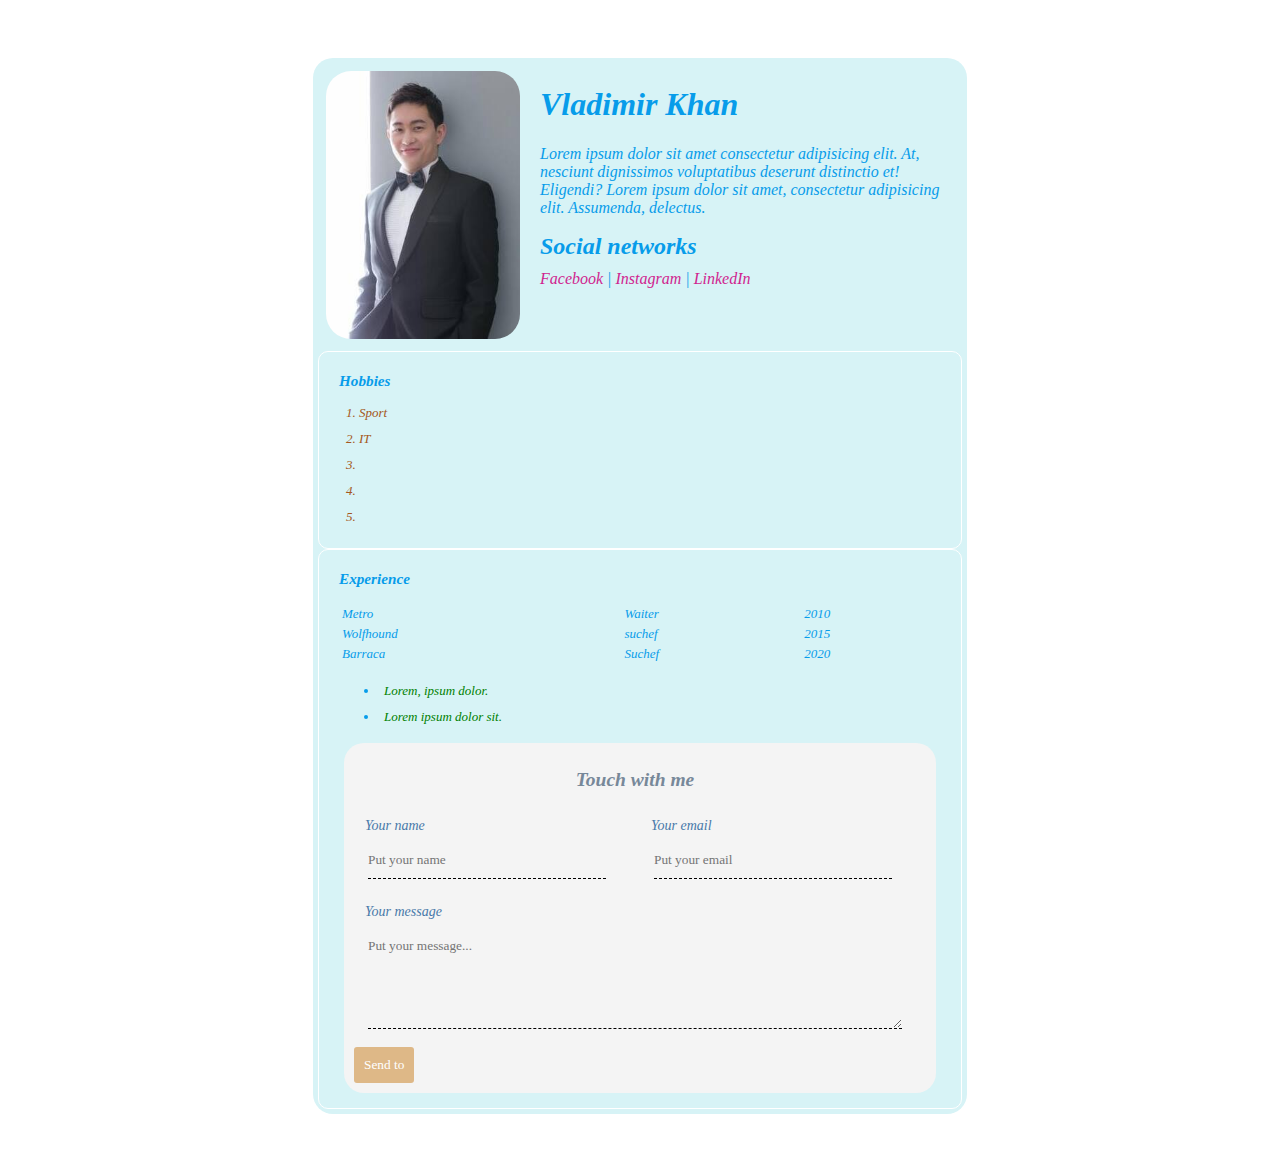
==== index.html @ b09a0df6 "cv test" ====
<!DOCTYPE html>
<html lang="en">
<head>
    <meta charset="UTF-8">
    <meta http-equiv="X-UA-Compatible" content="IE=edge">
    <meta name="viewport" content="width=device-width, initial-scale=1.0">
    <title>CV</title>
    <link rel="stylesheet" href="cv2.css">
</head>
<body>
    <div class="container">
        <div class="back">
            <div class="info">
                <div class="pic">
                    <img src="photo.jpeg" alt="Vladi" class="pic">
                </div>
                <div class="header">
                    <h1>Vladimir Khan</h1>
               
                    <div class="card_cv">
                        <Lorem>Lorem ipsum dolor sit amet consectetur adipisicing elit. At, nesciunt dignissimos voluptatibus deserunt distinctio et! Eligendi? Lorem ipsum dolor sit amet, consectetur adipisicing elit. Assumenda, delectus.</p>
                    </div>
                
                        <h2>Social networks </h2>
                        <div class="border_one">
                            <a href="https://www.facebook.com/vladimirkhan07/" target="_blank">Facebook</a>  |
                            <a href="https://www.instagram.com/vladi_khan/" target="_blank">Instagram</a>    |
                            <a href="https://www.linkedin.com/in/vladimir-khan-6a15a874/" target="_blank">LinkedIn</a>
                        </div>
                </div>

            </div>
        <div class="card">        
            <h3>Hobbies</h3>
            <ol class="list">
                <li>Sport</li>
                <li>IT</li>
                <li></li>
                <li></li>
                <li></li>
            </ol>           
        </div>    
        <div class="card">
            <h3>Experience</h3>
            <table width="100%">
                <tbody>
                    <tr>
                        <td>Metro</td>
                        <td>Waiter</td>
                        <td>2010</td>
                    </tr>

                    <div class="table1">
                        <tr>
                            <td>Wolfhound</td>
                            <td>suchef</td>
                            <td>2015</td>
                        </tr>
                        <tr>
                            <td>Barraca</td>
                            <td>Suchef</td>
                            <td>2020</td>
                    </div>
                    </tr>
        </div>  
                </tbody>
            </table>
                  
            
        

   <ul class="link-list">
       <li>
           <a href="#">Lorem, ipsum dolor.</a>
        </li>
        <li>
           <a href="#">Lorem ipsum dolor sit.</a>
       </li>
   </ul>
   
            <form action="/" class="form">
                <h2>Touch with me</h2>

                <div class="form-row">
                    <div class="form-group">
                        <label for="name">Your name</label>
                        <input type="text" id="name" placeholder="Put your name">
                    </div>

                    <div class="form-group">
                        <label for="email">Your email</label>
                        <input type="email" id="email" placeholder="Put your email">
                    </div>
            
                </div>
                <div class="form-group">
                    <label for="message" > Your message</label>
                    <textarea id="message"  cols="5" rows="5" placeholder="Put your message..."></textarea>
                </div>

                <input class="btn" type="submit" value="Send to">
            </form>
        
        </div>
    </div>
</body>
</html>
---- cv2.css ----
.card{
    /* color: rgb(30, 70, 86); */
    font-size:small;
    margin-bottom: 20px;
    /* Хорший отступ */
    box-sizing: border-box;
    display: block;
    width: 100%;
}
/* .h1{
    color: rgb(36, 3, 66);
    margin-left: 10px;

} */
.info{
    display: flex;
    margin-bottom: 20px;
}
.info{
    font-style:italic;
    font-size: 100%;
    font-weight:lighter;
    margin: 2px;
    /* width: 100%; */    
}
.info h1{
    width: 80%;
}
#header{
    padding-left: 50px;
    padding: 0px 20px;

}
.header{
    padding: 0px 0px;
}
.header h1{
    padding: 0px 20px;
    padding-bottom: 0px;


}
.header h2{
    padding: 0px 20px;
    margin-top: auto;
    margin-bottom: 0;
    padding-bottom: 0px;


}
.border_one{
    padding: 10px 20px;
    padding-bottom: 10px;


}


body{
    background-color:#ffffff;
    color:#079cea;
    padding: 10px 300px;
}
.card_cv{
    border-radius: 10px;
    padding: 0px 20px;
    padding-top: 0;
    margin-bottom: 10px;
    margin-top: 0;
    margin: 0;
    width: 100%;
    box-sizing: border-box;
}

.card{
    border-radius: 10px;
    border: 1px solid white;
    padding: 10px 20px;
    background-color:#9ac5f7;
    background:transparent;
    color: #079cea;
    /* background-color: #4f88cb; */
    margin: 0;
    /* margin-bottom: 15px; */
    box-sizing: border-box;
    font-size: auto;
    font-style: italic;
    width: 100%;
    
}
.card h3{
    margin-top: 10px;
}
/* .border2{
    background-color: #73ace2;
    border-radius: 10px;
    border:3px solid white;
    padding: 1px 20px;
} */
.back{
    background-color: #d7f3f6;
    color:#079cea;
    margin: 5px;
    padding: 5px;
    box-sizing:border-box;
    border-radius:20px
    
    
}


a{
    color: rgb(208, 31, 143);
    text-decoration: none;
}
a:hover{
    color:white;
/* Путь надо писать не к классу а к "а" */
}
a:active{
    color:green;
}


.container{
    margin:auto;
    max-width: auto;
    margin-top: 40px;
    margin-bottom: 40px;
    box-sizing:border-box;
}
.pic{
    border-radius: 28px;
    width: 200px;
     /* box-shadow: 4px 4px 14px 3px rgba(0, 0, 0, .25); */
        /* делает тень */
    padding: 3px;
    box-sizing:border-box;
}
.btn{
    background-color: burlywood;
    border-radius:3px;
    border:none;
    padding: 10px;
    color:white;
    font-family: italic;
}
.btn:hover{
    color: red;
    cursor: pointer;
    opacity: .7;
}
.list{
    padding: 0 20px;
    margin: px;
}
.list li{
    color:rgb(164, 87, 32);
    margin-bottom: 10px;
    
    
}
.link-list a{
    color:green;
    padding: 0;
    margin: 0;
    width: 40px;
}
.link-list li{
    list-style:disc;
    /* border-bottom: 2px solid rgb(137, 137, 240); */
    padding-bottom: 3px;
    margin-left: 0px;
    padding: 5px 5px;

}
.table{
    width: auto;
    /* box-sizing: border-box; */
}
.table1{
    padding-left: 50px;
    padding-bottom: 0px;
    text-align: right;
    /* width: auto; */
    /* box-sizing:border-box; */
}
.table1 td{
    text-align: right;
    margin-left: 50px;
}
#tbody{
    width: 100px;
}

.table td:nth-child(2),.table td:nth-child(3){
    color:rgb(224, 161, 172);
    
}.table tr:nth-child(1),.table tr:nth-child(2),.table tr:nth-child(3){
    color:yellowgreen;
}



.form{
    background-color: #f4f4f4;
    width: auto;
    color:lightslategrey;
    padding: 10px;
    margin: 5px;
    border-radius:20px;
    padding-right: 20px;


}
.form h2{
    text-align: center;
}
.form-row{
    margin-bottom: 10px;
    display: flex;
    

    
}
.form-row, .form-group{
    /* display: inline-block; */
    margin-right: 50px;

    margin-bottom: 10px;
    width: 100%;

}
.form-row,.form-group:last-child{
    margin-right: 0;
}
.form-group label{
    display: block;
    font-size: 14px;
}

.form-group{
    display: block;
    color:rgb(72, 121, 169);
    margin: 10px;
    padding: 1px;
}


.form-group input,
.form-group textarea{
    width: 90%;
    box-sizing:border-box;
    padding:15px 0 10px;
    /* padding-bottom: 0; */
    margin: 3px;
    border:none;
    background: transparent;
    border-bottom:1px dashed black;
    outline: none;
    /* синяя линия при выделении */
    font-family: inherit;
}
.form-group textarea{
    width: 95%;

}

@media(max-width:650px){
    .info{
        display: block;
        text-align: center;
    }
}
.backpic{
    width:  10px;

}
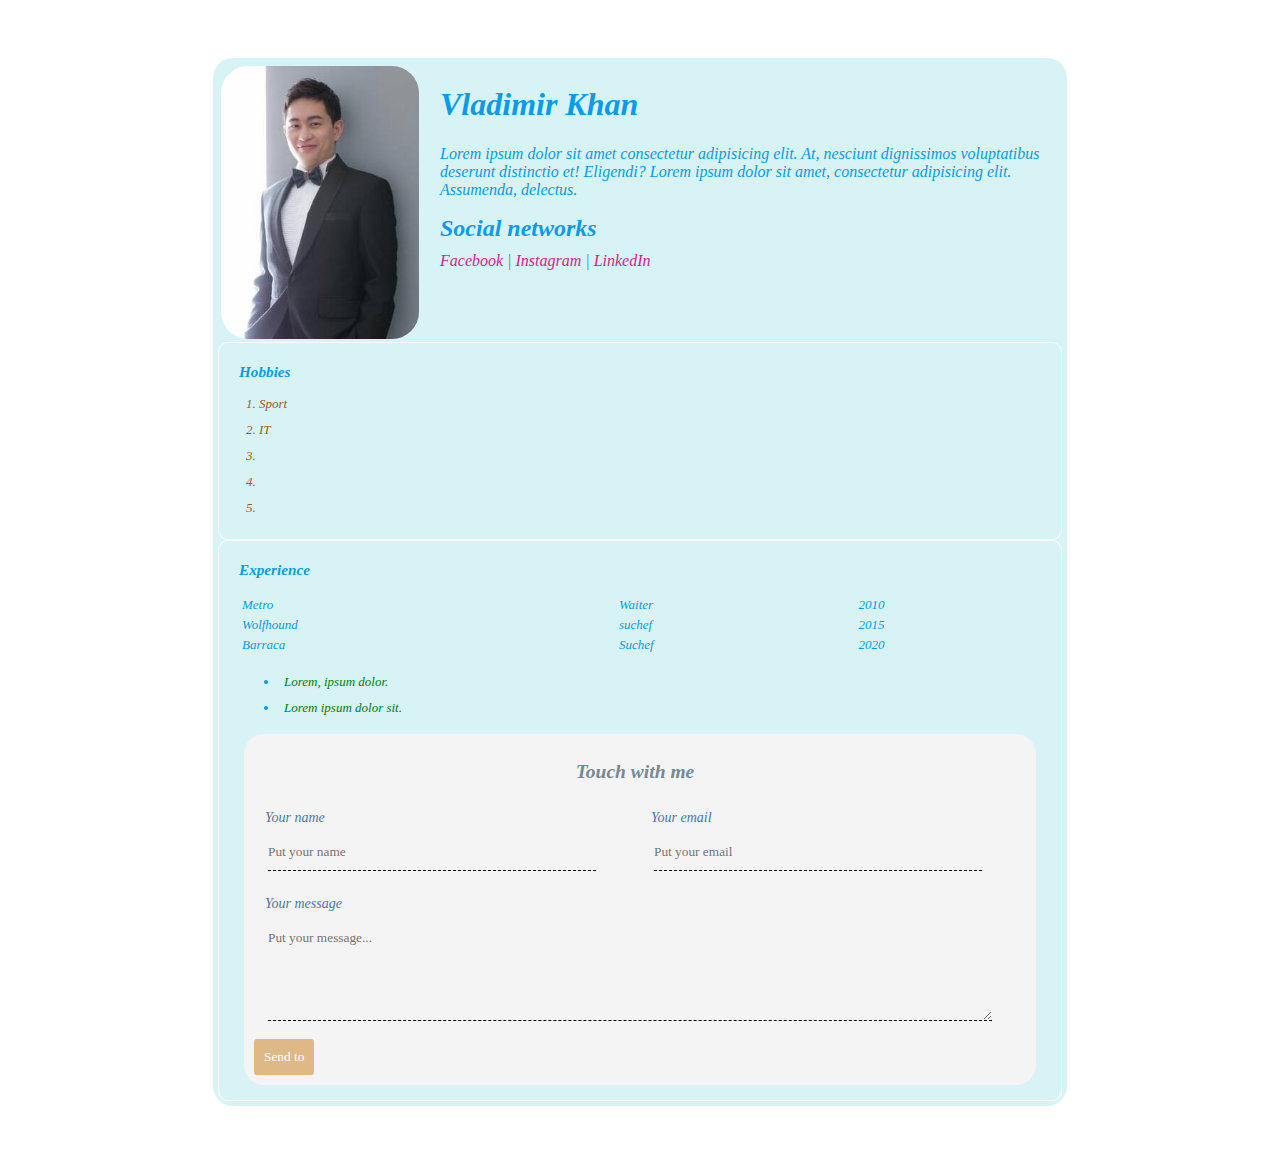
==== commit e1183979: "cv" ====
--- a/index.html
+++ b/index.html
@@ -12,9 +12,9 @@
     <div class="container">
         <div class="back">
             <div class="info">
-                <div class="pic">
+                <!-- <div class="pic"> -->
                     <img src="photo.jpeg" alt="Vladi" class="pic">
-                </div>
+                <!-- </div> -->
                 <div class="header">
                     <h1>Vladimir Khan</h1>
                
--- a/cv2.css
+++ b/cv2.css
@@ -29,6 +29,7 @@
 #header{
     padding-left: 50px;
     padding: 0px 20px;
+    word-wrap: break-word;
 
 }
 .header{
@@ -59,7 +60,7 @@
 body{
     background-color:#ffffff;
     color:#079cea;
-    padding: 10px 300px;
+    padding: 10px 200px;
 }
 .card_cv{
     border-radius: 10px;
@@ -103,7 +104,8 @@
     margin: 5px;
     padding: 5px;
     box-sizing:border-box;
-    border-radius:20px
+    border-radius:20px;
+    width:fit-content;
     
     
 }
@@ -128,14 +130,17 @@
     margin-top: 40px;
     margin-bottom: 40px;
     box-sizing:border-box;
+    word-wrap:break-word;
 }
 .pic{
     border-radius: 28px;
-    width: 200px;
+    width:200px;
      /* box-shadow: 4px 4px 14px 3px rgba(0, 0, 0, .25); */
         /* делает тень */
-    padding: 3px;
-    box-sizing:border-box;
+    padding: 1px;
+    box-sizing:border-box;
+    word-wrap:break-word;
+
 }
 .btn{
     background-color: burlywood;
@@ -168,8 +173,7 @@
 }
 .link-list li{
     list-style:disc;
-    /* border-bottom: 2px solid rgb(137, 137, 240); */
-    padding-bottom: 3px;
+с    padding-bottom: 3px;
     margin-left: 0px;
     padding: 5px 5px;
 
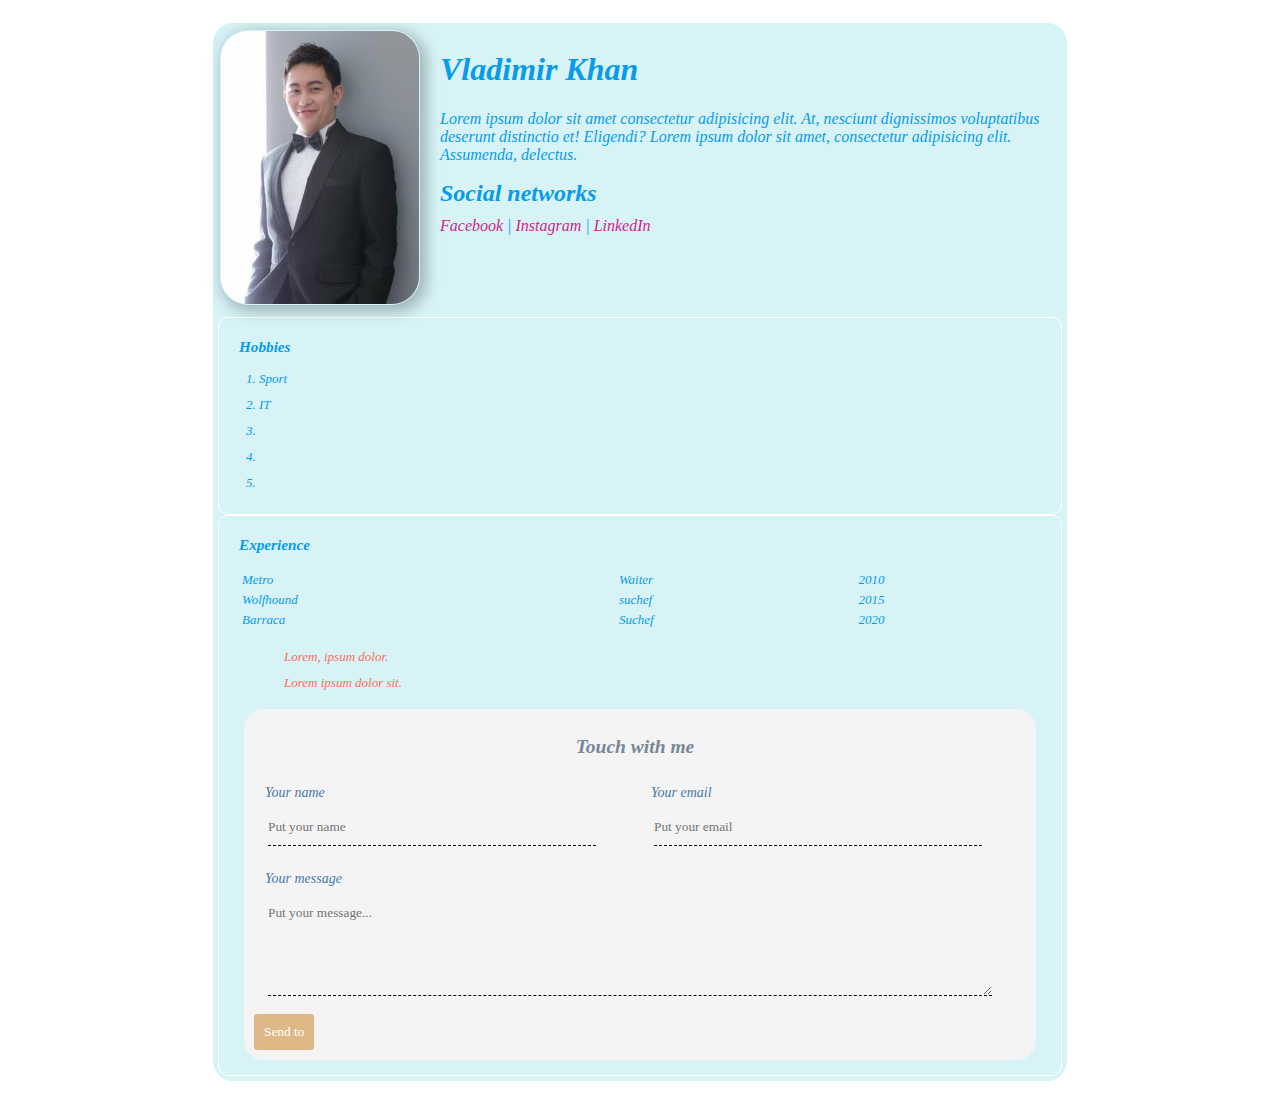
==== commit 35cc24ab: "Finished test" ====
--- a/index.html
+++ b/index.html
@@ -12,9 +12,7 @@
     <div class="container">
         <div class="back">
             <div class="info">
-                <!-- <div class="pic"> -->
                     <img src="photo.jpeg" alt="Vladi" class="pic">
-                <!-- </div> -->
                 <div class="header">
                     <h1>Vladimir Khan</h1>
                
@@ -78,7 +76,6 @@
            <a href="#">Lorem ipsum dolor sit.</a>
        </li>
    </ul>
-   
             <form action="/" class="form">
                 <h2>Touch with me</h2>
 
--- a/cv2.css
+++ b/cv2.css
@@ -22,6 +22,9 @@
     font-weight:lighter;
     margin: 2px;
     /* width: 100%; */    
+    /* text-transform: capitalize; делает слова с большой буквы
+    letter-spacing: 5px; пробел между буквами
+    word-spacing: 42px; пробел между словами */ 
 }
 .info h1{
     width: 80%;
@@ -127,19 +130,23 @@
 .container{
     margin:auto;
     max-width: auto;
-    margin-top: 40px;
-    margin-bottom: 40px;
+    margin-top: 5px;
+    margin-bottom: 5px;
+
     box-sizing:border-box;
+    /* //все элементы будут нахаодиться на одном уровне */
     word-wrap:break-word;
 }
 .pic{
     border-radius: 28px;
-    width:200px;
-     /* box-shadow: 4px 4px 14px 3px rgba(0, 0, 0, .25); */
+    max-width:200px;
+    /* min-width:auto; */
+     box-shadow: 4px 4px 14px 3px rgba(0, 0, 0, .25);
         /* делает тень */
     padding: 1px;
     box-sizing:border-box;
     word-wrap:break-word;
+    margin-bottom: 10px;
 
 }
 .btn{
@@ -154,26 +161,31 @@
     color: red;
     cursor: pointer;
     opacity: .7;
+    /* подсвечивание к кнопке */
 }
 .list{
     padding: 0 20px;
     margin: px;
 }
 .list li{
-    color:rgb(164, 87, 32);
+    /* color:#19c95c; */
     margin-bottom: 10px;
     
     
 }
 .link-list a{
-    color:green;
-    padding: 0;
+    color:#fd6d58;
+    padding: 0 0;
     margin: 0;
     width: 40px;
+
+}
+.link-list a:hover{
+    color:white;
 }
 .link-list li{
-    list-style:disc;
-с    padding-bottom: 3px;
+    list-style: none;
+    padding-bottom: 3px;
     margin-left: 0px;
     padding: 5px 5px;
 
@@ -189,13 +201,14 @@
     /* width: auto; */
     /* box-sizing:border-box; */
 }
-.table1 td{
-    text-align: right;
+.table1 >.tr{
+    text-align: center;
     margin-left: 50px;
 }
 #tbody{
     width: 100px;
 }
+.tbody>
 
 .table td:nth-child(2),.table td:nth-child(3){
     color:rgb(224, 161, 172);
@@ -269,8 +282,8 @@
     width: 95%;
 
 }
-
-@media(max-width:650px){
+/* Очень важно для размера фото 700px*/
+@media(max-width:700px){
     .info{
         display: block;
         text-align: center;
@@ -279,4 +292,21 @@
 .backpic{
     width:  10px;
 
-}+}
+/* Posiiton */
+/* .position{
+    position: relative;
+    border: 4px solid black;
+    margin-top: auto;
+    padding: 20px;
+    height: 300px;
+}
+.box{
+    position: fixed;
+    top: 0;
+    left: 0px;
+    bottom: 150px;
+    width: 100%;
+    height:50px;
+    background-color: lightcoral;
+} */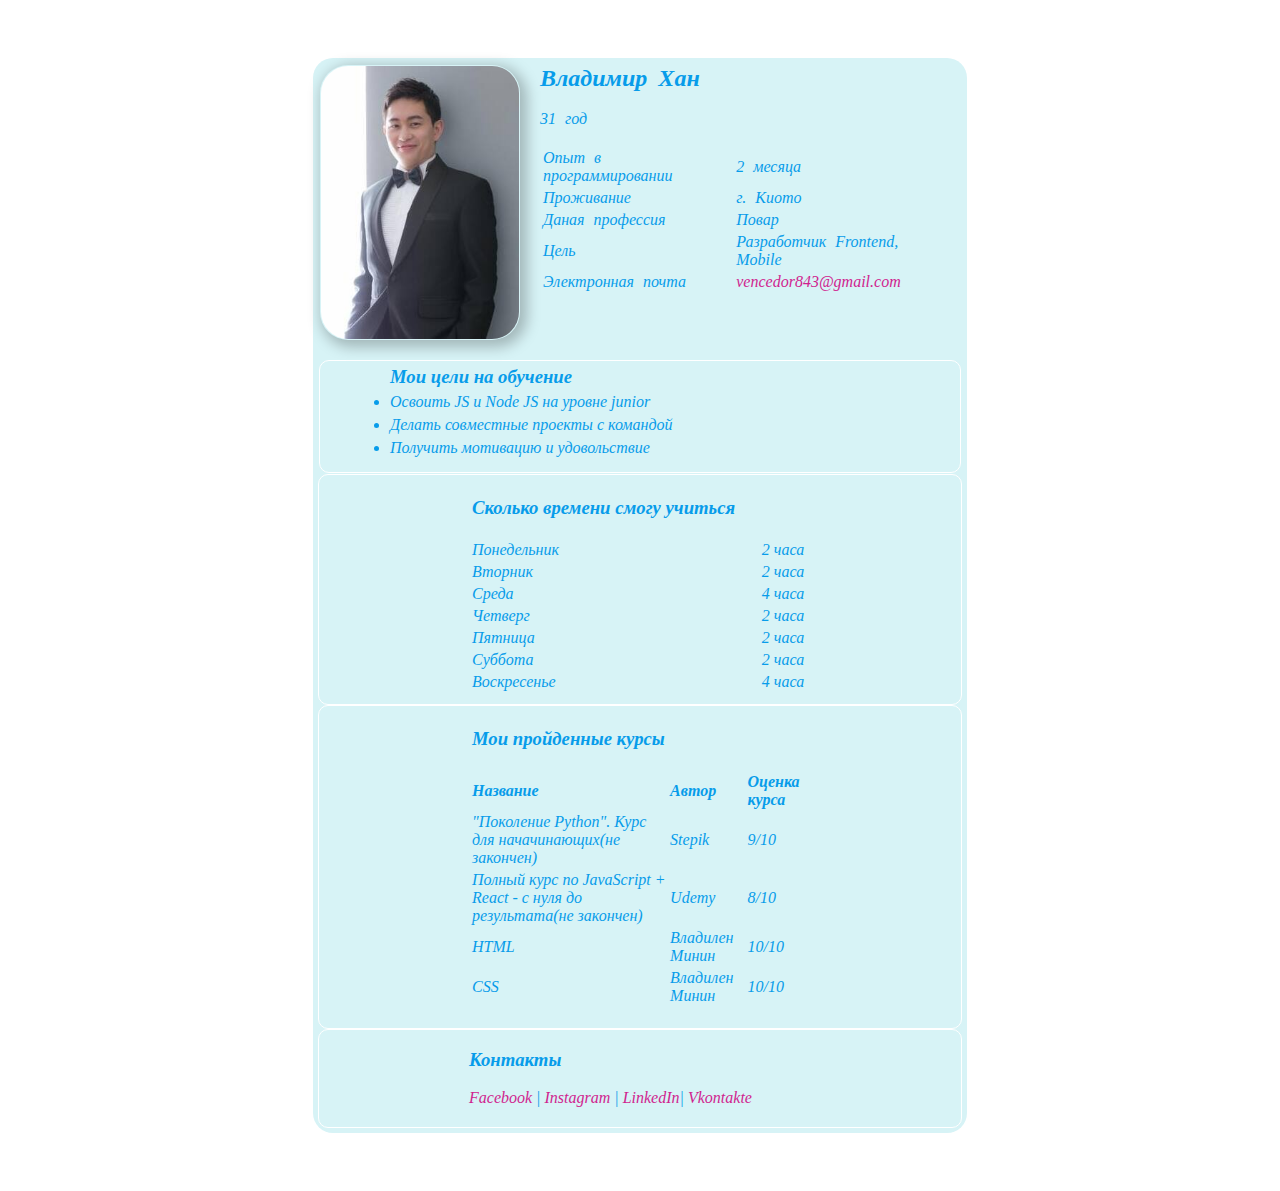
==== commit aeb2bbb1: "Student card" ====
--- a/index.html
+++ b/index.html
@@ -5,8 +5,8 @@
     <meta charset="UTF-8">
     <meta http-equiv="X-UA-Compatible" content="IE=edge">
     <meta name="viewport" content="width=device-width, initial-scale=1.0">
-    <title>CV</title>
-    <link rel="stylesheet" href="cv2.css">
+    <title>Student card</title>
+    <link rel="stylesheet" href="student.css">
 </head>
 <body>
     <div class="container">
@@ -14,90 +14,124 @@
             <div class="info">
                     <img src="photo.jpeg" alt="Vladi" class="pic">
                 <div class="header">
-                    <h1>Vladimir Khan</h1>
-               
+                    <h2>Владимир Хан</h2>
                     <div class="card_cv">
-                        <Lorem>Lorem ipsum dolor sit amet consectetur adipisicing elit. At, nesciunt dignissimos voluptatibus deserunt distinctio et! Eligendi? Lorem ipsum dolor sit amet, consectetur adipisicing elit. Assumenda, delectus.</p>
+                        <br>
+                        <strong>31 год</strong>
+                        <br>
+                        <br>
+                        <table class="personal">
+                            <tr>
+                                <td> <strong>Опыт в программировании </strong></td>
+                                <td>2 месяца</td>
+                            </tr>
+                            <tr>
+                                <td><strong>Проживание</strong></td>
+                                <td>г. Киото</td>
+                            </tr>
+                            <tr>
+                                <td><strong>Даная профессия</strong></td>
+                                <td>Повар</td>
+                            </tr>
+                            <tr>
+                                <td><strong>Цель </strong></td>
+                                <td>Разработчик Frontend, Mobile</td>
+                            </tr>
+                            <tr>
+                                <td><strong>Электронная почта </strong></td>
+                                <td><a href="vencedor843@mail.com">vencedor843@gmail.com</a></td>
+                            </tr>
+                        </table>
                     </div>
-                
-                        <h2>Social networks </h2>
-                        <div class="border_one">
-                            <a href="https://www.facebook.com/vladimirkhan07/" target="_blank">Facebook</a>  |
-                            <a href="https://www.instagram.com/vladi_khan/" target="_blank">Instagram</a>    |
-                            <a href="https://www.linkedin.com/in/vladimir-khan-6a15a874/" target="_blank">LinkedIn</a>
-                        </div>
+
                 </div>
+            </div>
+                    <div class="plans">
+                        <ol class="goals">
+                            <h3>Мои цели на обучение </h3>
+                            <li> Освоить JS и Node JS на уровне junior</li>
+                            <li>Делать совместные проекты  с командой</li>
+                            <li>Получить мотивацию и удовольствие </li>
 
-            </div>
-        <div class="card">        
-            <h3>Hobbies</h3>
-            <ol class="list">
-                <li>Sport</li>
-                <li>IT</li>
-                <li></li>
-                <li></li>
-                <li></li>
-            </ol>           
-        </div>    
-        <div class="card">
-            <h3>Experience</h3>
-            <table width="100%">
-                <tbody>
-                    <tr>
-                        <td>Metro</td>
-                        <td>Waiter</td>
-                        <td>2010</td>
-                    </tr>
+                        </ol>
+                    </div>
+                    <table class="time">
+                        <tr>
+                            <td><h3>Сколько времени смогу учиться</h3></td>
+                        </tr>
+                            <tr>
+                                <td>Понедельник</td>
+                                <td>2 часа</td>
+                            </tr>
+                            <tr>
+                                <td>Вторник</td>
+                                <td>2 часа</td>
+                            </tr>
+                            <tr>
+                                <td>Среда</td>
+                                <td>4 часа</td>
+                            </tr>
+                            <tr>
+                                <td>Четверг</td>
+                                <td>2 часа</td>
+                            </tr>
+                            <tr>
+                                <td>Пятница</td>
+                                <td>2 часа</td>
+                            </tr>
+                            <tr>
+                                <td>Суббота</td>
+                                <td>2 часа</td>
+                            </tr>
+                            <tr>
+                                <td>Воскресенье</td>
+                                <td>4 часа</td>
+                            </tr> 
+                    </div>
+                    </table>
+                    <table class="course">
+                        <thead>
+                            <td><h3>Мои пройденные курсы</h3></td>
 
-                    <div class="table1">
+                            <tr>
+                                    <td><strong>Название</strong></td>
+                                    <td><strong>Автор</strong></td>
+                                    <td><strong>Оценка курса</strong></td>
+                            </tr>
+                            
+                        </thead>
                         <tr>
-                            <td>Wolfhound</td>
-                            <td>suchef</td>
-                            <td>2015</td>
+                            <td> "Поколение Python". Курс для начачинающих(не закончен)</td>
+                            <td> Stepik</td>
+                            <td>9/10</td>
                         </tr>
                         <tr>
-                            <td>Barraca</td>
-                            <td>Suchef</td>
-                            <td>2020</td>
+                            <td> Полный курс по JavaScript + React - с нуля до результата(не закончен)</td>
+                            <td>Udemy</td>
+                            <td>8/10</td>
+                        </tr>
+                        <tr>
+                            <td>HTML</td>
+                            <td>Владилен Минин</td>
+                            <td>10/10</td>
+                        </tr>
+                        <tr>
+                            <td>CSS</td>
+                            <td> Владилен Минин</td>
+                            <td>10/10</td>
+                        </tr>
+                       
+                        
+                    
+                    </table>
+                    
+                    <div class="network">
+                        <h3> Контакты</h3>
+                        <a href="https://www.facebook.com/vladimirkhan07/" target="_blank">Facebook</a>  |
+                        <a href="https://www.instagram.com/vladi_khan/" target="_blank">Instagram</a>    |
+                        <a href="https://www.linkedin.com/in/vladimir-khan-6a15a874/" target="_blank">LinkedIn</a>|
+                        <a href="https://vk.com/vencedor_instagram" target="_blank">Vkontakte</a>
                     </div>
-                    </tr>
-        </div>  
-                </tbody>
-            </table>
-                  
-            
-        
-
-   <ul class="link-list">
-       <li>
-           <a href="#">Lorem, ipsum dolor.</a>
-        </li>
-        <li>
-           <a href="#">Lorem ipsum dolor sit.</a>
-       </li>
-   </ul>
-            <form action="/" class="form">
-                <h2>Touch with me</h2>
-
-                <div class="form-row">
-                    <div class="form-group">
-                        <label for="name">Your name</label>
-                        <input type="text" id="name" placeholder="Put your name">
-                    </div>
-
-                    <div class="form-group">
-                        <label for="email">Your email</label>
-                        <input type="email" id="email" placeholder="Put your email">
-                    </div>
-            
-                </div>
-                <div class="form-group">
-                    <label for="message" > Your message</label>
-                    <textarea id="message"  cols="5" rows="5" placeholder="Put your message..."></textarea>
-                </div>
-
-                <input class="btn" type="submit" value="Send to">
-            </form>
         
         </div>
     </div>
--- a/student.css
+++ b/student.css
@@ -0,0 +1,225 @@
+.card{
+    
+    font-size:small;
+    margin-bottom: 20px;
+    /* Хорший отступ */
+    box-sizing: border-box;
+    display: block;
+    width: 100%;
+}
+
+.info{
+    display: flex;
+    margin-bottom: 20px;
+}
+.info{
+    font-style:italic;
+    font-size: 100%;
+    font-weight:lighter;
+    margin: 2px;
+    margin-bottom: 10px;
+    /* width: 100%; */    
+    /* text-transform: capitalize; делает слова с большой буквы
+    letter-spacing: 5px; пробел между буквами
+    word-spacing: 42px; пробел между словами */ 
+}
+.info h1{
+    width: 80%;
+}
+#header{
+    padding-left: 50px;
+    padding: 0px 20px;
+    word-wrap: break-word;
+   
+
+}
+
+.header h1{
+    padding: 0px 20px;
+    padding-bottom: 0px;
+
+
+}
+.header h2{
+    padding: 0px 20px;
+    margin-top: auto;
+    margin-bottom: 0;
+    padding-bottom: 0px;
+
+
+}
+
+
+body{
+    background-color:#ffffff;
+    color:#079cea;
+    padding: 10px 200px;
+}
+.card_cv{
+    border-radius: 10px;
+    padding: 0px 20px;
+    
+    margin-bottom: 10px;
+   font-size:medium;
+    
+    width: 100%;
+    
+}
+
+.card{
+    border-radius: 10px;
+    border: 1px solid white;
+    padding: 10px 20px;
+    background-color:#9ac5f7;
+    background:transparent;
+    color: #079cea;
+    /* background-color: #4f88cb; */
+    margin: 0;
+    /* margin-bottom: 15px; */
+    box-sizing: border-box;
+    font-size: auto;
+    font-style: italic;
+    width: 100%;
+    
+}
+.card h3{
+    margin-top: 10px;
+}
+
+.back{
+    background-color: #d7f3f6;
+    color:#079cea;
+    margin: 5px;
+    padding: 5px;
+    box-sizing:border-box;
+    border-radius:20px;
+    width:fit-content;
+    
+    
+}
+
+
+a{
+    color: rgb(208, 31, 143);
+    text-decoration: none;
+}
+a:hover{
+    color:white;
+/* Путь надо писать не к классу а к "а" */
+}
+a:active{
+    color:green;
+}
+
+
+.container{
+    margin:50px;
+    max-width: auto;
+    margin-top: 5px;
+    margin-bottom: 5px;
+
+    box-sizing:border-box;
+    /* //все элементы будут нахаодиться на одном уровне */
+    word-wrap:break-word;
+    padding: 30px 50px;
+}
+.pic{
+    border-radius: 28px;
+    max-width:200px;
+    /* min-width:auto; */
+     box-shadow: 4px 4px 14px 3px rgba(0, 0, 0, .25);
+        /* делает тень */
+    padding: 1px;
+    box-sizing:border-box;
+    word-wrap:break-word;
+    margin-bottom: 10px;
+}
+
+
+
+
+
+
+/* Student card*/
+.plans{
+    border-radius: 5px;
+    /* margin: 0px; */
+    font-style: italic;
+    padding-right: 0px;
+
+}
+.goals{
+    margin-top: 0px;
+    margin: 5px;
+    font-style: italic;
+    border:1px solid white; 
+    border-radius: 10px;
+    margin-bottom: 20px;
+    
+    padding: 3px 20px;
+    padding-bottom: 10px;
+    padding-top: 0px;
+    margin: 1px 1px;
+    
+    
+
+}
+.goals h3{
+    margin: 5px 50px; 
+    
+}
+.goals li{
+    margin: 5px 50px;
+    list-style:disc;
+}
+
+.header{
+    padding: 0px 0px; 
+    word-spacing: 5px   
+}
+.personal{
+    display: block;
+    box-sizing: border-box;
+    padding-right: 30px;
+}
+.time{
+    width: 100%;
+    margin-top: 0px;
+    margin: 0px;
+    padding: 0px 150px;
+    padding-bottom: 10px;
+    font-style: italic;
+    border:1px solid white; 
+    border-radius: 10px;
+    margin-top: 0px;
+    
+
+}
+.course{
+    margin-top: 0px;
+    margin: 0px 0px;
+    padding: 0px 150px;
+    font-style: italic;
+    border:1px solid white; 
+    border-radius: 10px;
+    padding-bottom: 20px;
+    
+
+}
+.course thead td{
+    font-size:medium;
+    /* color: #fd6d58; */
+    
+    margin: 0px 0px;
+}
+.network{
+    margin-top: 0px;
+    margin: 0px;
+    padding: 0px 150px;
+    font-style: italic;
+    border:1px solid white; 
+    border-radius: 10px;
+    margin-top: 0px;
+    padding-bottom: 20px;
+
+}
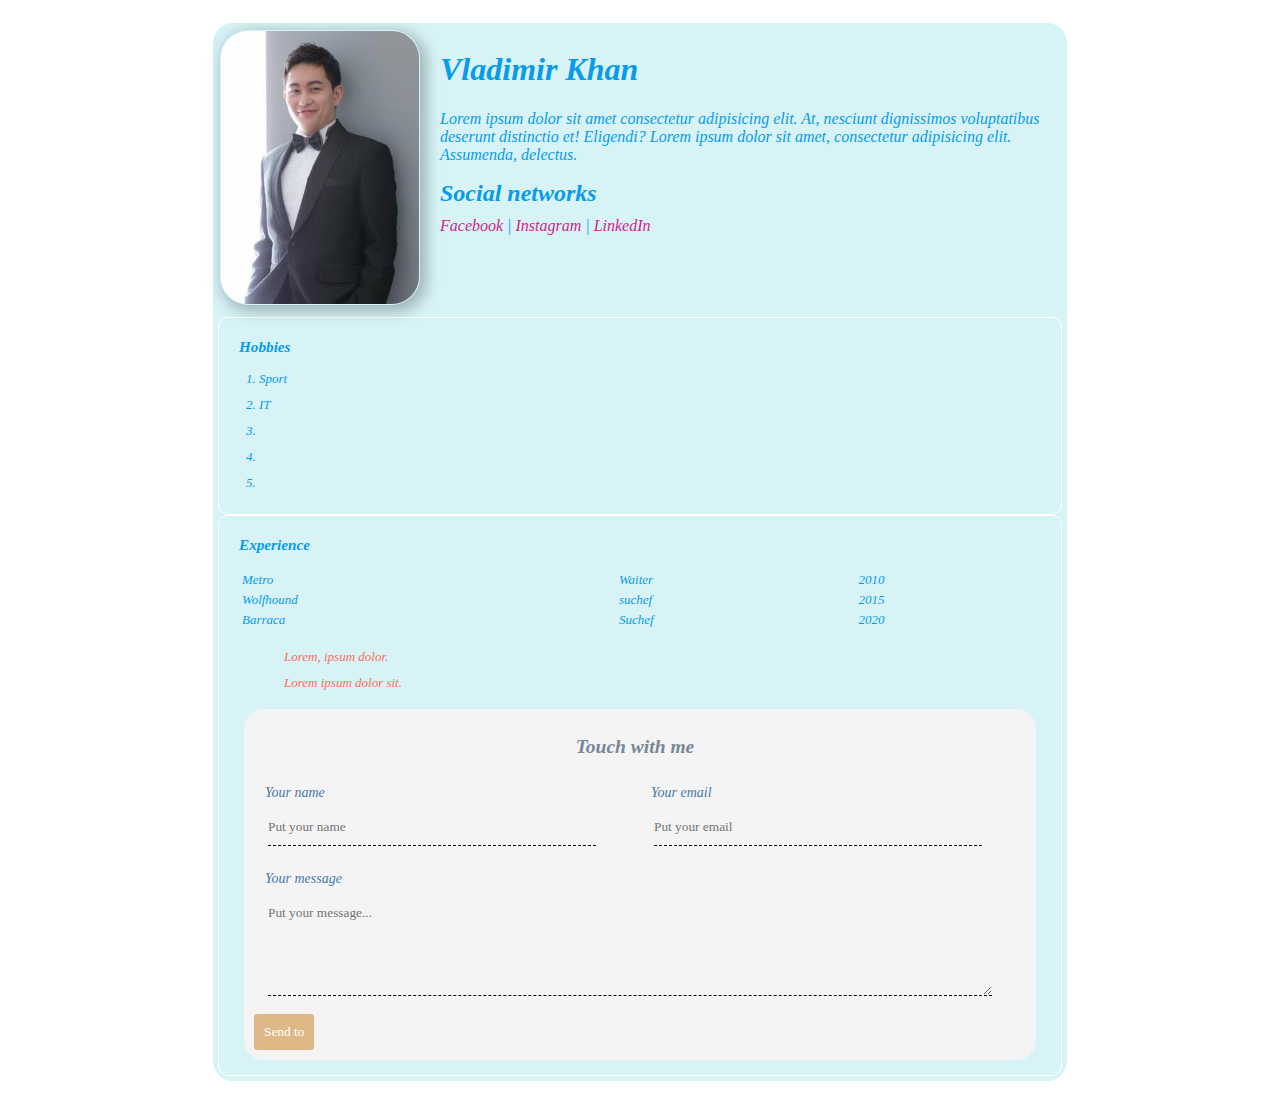
==== commit 58615083: "1" ====
--- a/index.html
+++ b/index.html
@@ -2,11 +2,11 @@
 <!DOCTYPE html>
 <html lang="en">
 <head>
-    <meta charset="UTF-8">
+    <meta cg7gvharset="UTF-8">
     <meta http-equiv="X-UA-Compatible" content="IE=edge">
     <meta name="viewport" content="width=device-width, initial-scale=1.0">
-    <title>Student card</title>
-    <link rel="stylesheet" href="student.css">
+    <title>CV</title>
+    <link rel="stylesheet" href="cv2.css">
 </head>
 <body>
     <div class="container">
@@ -14,124 +14,91 @@
             <div class="info">
                     <img src="photo.jpeg" alt="Vladi" class="pic">
                 <div class="header">
-                    <h2>Владимир Хан</h2>
+                    <h1>Vladimir Khan</h1>
+               
                     <div class="card_cv">
-                        <br>
-                        <strong>31 год</strong>
-                        <br>
-                        <br>
-                        <table class="personal">
-                            <tr>
-                                <td> <strong>Опыт в программировании </strong></td>
-                                <td>2 месяца</td>
-                            </tr>
-                            <tr>
-                                <td><strong>Проживание</strong></td>
-                                <td>г. Киото</td>
-                            </tr>
-                            <tr>
-                                <td><strong>Даная профессия</strong></td>
-                                <td>Повар</td>
-                            </tr>
-                            <tr>
-                                <td><strong>Цель </strong></td>
-                                <td>Разработчик Frontend, Mobile</td>
-                            </tr>
-                            <tr>
-                                <td><strong>Электронная почта </strong></td>
-                                <td><a href="vencedor843@mail.com">vencedor843@gmail.com</a></td>
-                            </tr>
-                        </table>
+                        <Lorem>Lorem ipsum dolor sit amet consectetur adipisicing elit. At, nesciunt dignissimos voluptatibus deserunt distinctio et! Eligendi? Lorem ipsum dolor sit amet, consectetur adipisicing elit. Assumenda, delectus.</p>
+                    </div>
+                
+                        <h2>Social networks </h2>
+                        <div class="border_one">
+                            <a href="https://www.facebook.com/vladimirkhan07/" target="_blank">Facebook</a>  |
+                            <a href="https://www.instagram.com/vladi_khan/" target="_blank">Instagram</a>    |
+                            <a href="https://www.linkedin.com/in/vladimir-khan-6a15a874/" target="_blank">LinkedIn</a>
+                        </div>
+                </div>
+
+            </div>
+        <div class="card">        
+            <h3>Hobbies</h3>
+            <ol class="list">
+                <li>Sport</li>
+                <li>IT</li>
+                <li></li>
+                <li></li>
+                <li></li>
+            </ol>           
+        </div>    
+        <div class="card">
+            <h3>Experience</h3>
+            <table width="100%">
+                <tbody>
+                    <tr>
+                        <td>Metro</td>
+                        <td>Waiter</td>
+                        <td>2010</td>
+                    </tr>
+
+                    <div class="table1">
+                        <tr>
+                            <td>Wolfhound</td>
+                            <td>suchef</td>
+                            <td>2015</td>
+                        </tr>
+                        <tr>
+                            <td>Barraca</td>
+                            <td>Suchef</td>
+                            <td>2020</td>
+                    </div>
+                    </tr>
+        </div>  
+                </tbody>
+            </table>
+                  
+            
+        
+
+   <ul class="link-list">
+       <li>
+           <a href="#">Lorem, ipsum dolor.</a>
+        </li>
+        <li>
+           <a href="#">Lorem ipsum dolor sit.</a>
+       </li>
+   </ul>
+   
+            <form action="/" class="form">
+                <h2>Touch with me</h2>
+
+                <div class="form-row">
+                    <div class="form-group">
+                        <label for="name">Your name</label>
+                        <input type="text" id="name" placeholder="Put your name">
                     </div>
 
+                    <div class="form-group">
+                        <label for="email">Your email</label>
+                        <input type="email" id="email" placeholder="Put your email">
+                    </div>
+            
                 </div>
-            </div>
-                    <div class="plans">
-                        <ol class="goals">
-                            <h3>Мои цели на обучение </h3>
-                            <li> Освоить JS и Node JS на уровне junior</li>
-                            <li>Делать совместные проекты  с командой</li>
-                            <li>Получить мотивацию и удовольствие </li>
+                <div class="form-group">
+                    <label for="message" > Your message</label>
+                    <textarea id="message"  cols="5" rows="5" placeholder="Put your message..."></textarea>
+                </div>
 
-                        </ol>
-                    </div>
-                    <table class="time">
-                        <tr>
-                            <td><h3>Сколько времени смогу учиться</h3></td>
-                        </tr>
-                            <tr>
-                                <td>Понедельник</td>
-                                <td>2 часа</td>
-                            </tr>
-                            <tr>
-                                <td>Вторник</td>
-                                <td>2 часа</td>
-                            </tr>
-                            <tr>
-                                <td>Среда</td>
-                                <td>4 часа</td>
-                            </tr>
-                            <tr>
-                                <td>Четверг</td>
-                                <td>2 часа</td>
-                            </tr>
-                            <tr>
-                                <td>Пятница</td>
-                                <td>2 часа</td>
-                            </tr>
-                            <tr>
-                                <td>Суббота</td>
-                                <td>2 часа</td>
-                            </tr>
-                            <tr>
-                                <td>Воскресенье</td>
-                                <td>4 часа</td>
-                            </tr> 
-                    </div>
-                    </table>
-                    <table class="course">
-                        <thead>
-                            <td><h3>Мои пройденные курсы</h3></td>
-
-                            <tr>
-                                    <td><strong>Название</strong></td>
-                                    <td><strong>Автор</strong></td>
-                                    <td><strong>Оценка курса</strong></td>
-                            </tr>
-                            
-                        </thead>
-                        <tr>
-                            <td> "Поколение Python". Курс для начачинающих(не закончен)</td>
-                            <td> Stepik</td>
-                            <td>9/10</td>
-                        </tr>
-                        <tr>
-                            <td> Полный курс по JavaScript + React - с нуля до результата(не закончен)</td>
-                            <td>Udemy</td>
-                            <td>8/10</td>
-                        </tr>
-                        <tr>
-                            <td>HTML</td>
-                            <td>Владилен Минин</td>
-                            <td>10/10</td>
-                        </tr>
-                        <tr>
-                            <td>CSS</td>
-                            <td> Владилен Минин</td>
-                            <td>10/10</td>
-                        </tr>
-                       
-                        
-                    
-                    </table>
-                    
-                    <div class="network">
-                        <h3> Контакты</h3>
-                        <a href="https://www.facebook.com/vladimirkhan07/" target="_blank">Facebook</a>  |
-                        <a href="https://www.instagram.com/vladi_khan/" target="_blank">Instagram</a>    |
-                        <a href="https://www.linkedin.com/in/vladimir-khan-6a15a874/" target="_blank">LinkedIn</a>|
-                        <a href="https://vk.com/vencedor_instagram" target="_blank">Vkontakte</a>
-                    </div>
+                <input class="btn" type="submit" value="Send to">
+            </form>
         
         </div>
     </div>
--- a/cv2.css
+++ b/cv2.css
@@ -0,0 +1,312 @@
+.card{
+    /* color: rgb(30, 70, 86); */
+    font-size:small;
+    margin-bottom: 20px;
+    /* Хорший отступ */
+    box-sizing: border-box;
+    display: block;
+    width: 100%;
+}
+/* .h1{
+    color: rgb(36, 3, 66);
+    margin-left: 10px;
+
+} */
+.info{
+    display: flex;
+    margin-bottom: 20px;
+}
+.info{
+    font-style:italic;
+    font-size: 100%;
+    font-weight:lighter;
+    margin: 2px;
+    /* width: 100%; */    
+    /* text-transform: capitalize; делает слова с большой буквы
+    letter-spacing: 5px; пробел между буквами
+    word-spacing: 42px; пробел между словами */ 
+}
+.info h1{
+    width: 80%;
+}
+#header{
+    padding-left: 50px;
+    padding: 0px 20px;
+    word-wrap: break-word;
+
+}
+.header{
+    padding: 0px 0px;
+}
+.header h1{
+    padding: 0px 20px;
+    padding-bottom: 0px;
+
+
+}
+.header h2{
+    padding: 0px 20px;
+    margin-top: auto;
+    margin-bottom: 0;
+    padding-bottom: 0px;
+
+
+}
+.border_one{
+    padding: 10px 20px;
+    padding-bottom: 10px;
+
+
+}
+
+
+body{
+    background-color:#ffffff;
+    color:#079cea;
+    padding: 10px 200px;
+}
+.card_cv{
+    border-radius: 10px;
+    padding: 0px 20px;
+    padding-top: 0;
+    margin-bottom: 10px;
+    margin-top: 0;
+    margin: 0;
+    width: 100%;
+    box-sizing: border-box;
+}
+
+.card{
+    border-radius: 10px;
+    border: 1px solid white;
+    padding: 10px 20px;
+    background-color:#9ac5f7;
+    background:transparent;
+    color: #079cea;
+    /* background-color: #4f88cb; */
+    margin: 0;
+    /* margin-bottom: 15px; */
+    box-sizing: border-box;
+    font-size: auto;
+    font-style: italic;
+    width: 100%;
+    
+}
+.card h3{
+    margin-top: 10px;
+}
+/* .border2{
+    background-color: #73ace2;
+    border-radius: 10px;
+    border:3px solid white;
+    padding: 1px 20px;
+} */
+.back{
+    background-color: #d7f3f6;
+    color:#079cea;
+    margin: 5px;
+    padding: 5px;
+    box-sizing:border-box;
+    border-radius:20px;
+    width:fit-content;
+    
+    
+}
+
+
+a{
+    color: rgb(208, 31, 143);
+    text-decoration: none;
+}
+a:hover{
+    color:white;
+/* Путь надо писать не к классу а к "а" */
+}
+a:active{
+    color:green;
+}
+
+
+.container{
+    margin:auto;
+    max-width: auto;
+    margin-top: 5px;
+    margin-bottom: 5px;
+
+    box-sizing:border-box;
+    /* //все элементы будут нахаодиться на одном уровне */
+    word-wrap:break-word;
+}
+.pic{
+    border-radius: 28px;
+    max-width:200px;
+    /* min-width:auto; */
+     box-shadow: 4px 4px 14px 3px rgba(0, 0, 0, .25);
+        /* делает тень */
+    padding: 1px;
+    box-sizing:border-box;
+    word-wrap:break-word;
+    margin-bottom: 10px;
+
+}
+.btn{
+    background-color: burlywood;
+    border-radius:3px;
+    border:none;
+    padding: 10px;
+    color:white;
+    font-family: italic;
+}
+.btn:hover{
+    color: red;
+    cursor: pointer;
+    opacity: .7;
+    /* подсвечивание к кнопке */
+}
+.list{
+    padding: 0 20px;
+    margin: px;
+}
+.list li{
+    /* color:#19c95c; */
+    margin-bottom: 10px;
+    
+    
+}
+.link-list a{
+    color:#fd6d58;
+    padding: 0 0;
+    margin: 0;
+    width: 40px;
+
+}
+.link-list a:hover{
+    color:white;
+}
+.link-list li{
+    list-style: none;
+    padding-bottom: 3px;
+    margin-left: 0px;
+    padding: 5px 5px;
+
+}
+.table{
+    width: auto;
+    /* box-sizing: border-box; */
+}
+.table1{
+    padding-left: 50px;
+    padding-bottom: 0px;
+    text-align: right;
+    /* width: auto; */
+    /* box-sizing:border-box; */
+}
+.table1 >.tr{
+    text-align: center;
+    margin-left: 50px;
+}
+#tbody{
+    width: 100px;
+}
+.tbody>
+
+.table td:nth-child(2),.table td:nth-child(3){
+    color:rgb(224, 161, 172);
+    
+}.table tr:nth-child(1),.table tr:nth-child(2),.table tr:nth-child(3){
+    color:yellowgreen;
+}
+
+
+
+.form{
+    background-color: #f4f4f4;
+    width: auto;
+    color:lightslategrey;
+    padding: 10px;
+    margin: 5px;
+    border-radius:20px;
+    padding-right: 20px;
+
+
+}
+.form h2{
+    text-align: center;
+}
+.form-row{
+    margin-bottom: 10px;
+    display: flex;
+    
+
+    
+}
+.form-row, .form-group{
+    /* display: inline-block; */
+    margin-right: 50px;
+
+    margin-bottom: 10px;
+    width: 100%;
+
+}
+.form-row,.form-group:last-child{
+    margin-right: 0;
+}
+.form-group label{
+    display: block;
+    font-size: 14px;
+}
+
+.form-group{
+    display: block;
+    color:rgb(72, 121, 169);
+    margin: 10px;
+    padding: 1px;
+}
+
+
+.form-group input,
+.form-group textarea{
+    width: 90%;
+    box-sizing:border-box;
+    padding:15px 0 10px;
+    /* padding-bottom: 0; */
+    margin: 3px;
+    border:none;
+    background: transparent;
+    border-bottom:1px dashed black;
+    outline: none;
+    /* синяя линия при выделении */
+    font-family: inherit;
+}
+.form-group textarea{
+    width: 95%;
+
+}
+/* Очень важно для размера фото 700px*/
+@media(max-width:700px){
+    .info{
+        display: block;
+        text-align: center;
+    }
+}
+.backpic{
+    width:  10px;
+
+}
+/* Posiiton */
+/* .position{
+    position: relative;
+    border: 4px solid black;
+    margin-top: auto;
+    padding: 20px;
+    height: 300px;
+}
+.box{
+    position: fixed;
+    top: 0;
+    left: 0px;
+    bottom: 150px;
+    width: 100%;
+    height:50px;
+    background-color: lightcoral;
+} */